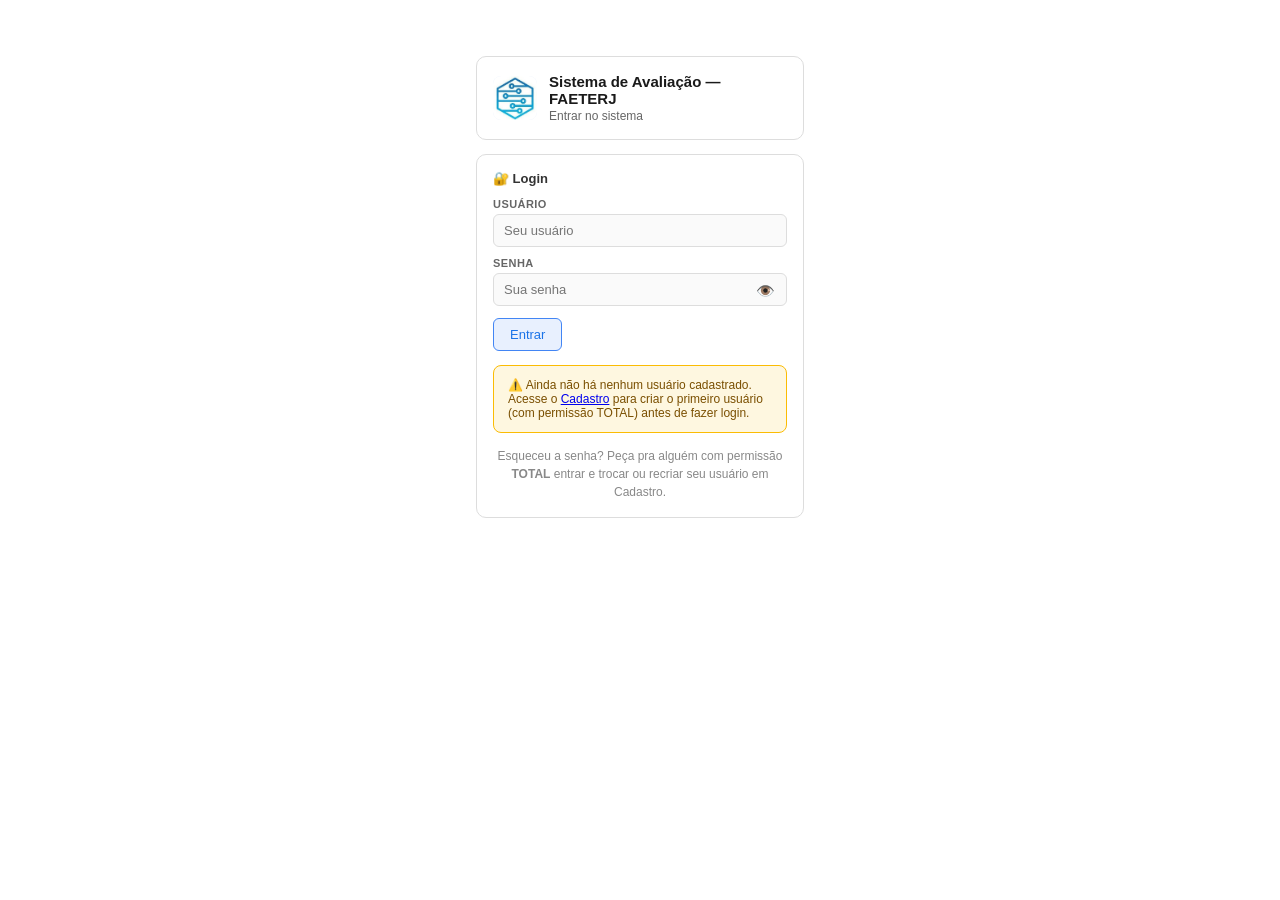
==== pages/index.html @ 5c76e3af "Aumenta fontes e centraliza melhor o bloco do banner/estatísticas na Início" ====
<!DOCTYPE html>
<html lang="pt-BR">
<head>
  <meta charset="UTF-8">
  <meta name="viewport" content="width=device-width, initial-scale=1.0">
  <title>Sistema de Avaliação — FAETERJ</title>
  <link rel="stylesheet" href="../css/style.css">
  <style>
    .stats-row {
      display: grid;
      grid-template-columns: repeat(3, 1fr);
      gap: 10px;
      max-width: 720px;
      margin: 0 auto 14px;
    }
    .stat-card {
      text-align: center;
      padding: 8px 0;
    }
    .stat-num { font-size: 32px; font-weight: 700; color: #1a73e8; }
    .stat-lbl { font-size: 13px; color: #888; margin-top: 2px; }
    @media (max-width: 600px) {
      .stats-row { gap: 6px; }
    }
  </style>
</head>
<body>
<div class="app">

  <!-- CABEÇALHO INSTITUCIONAL -->
  <div class="inst-header">
    <img src="../img/logo_oficial_FAETERJ.jpeg" alt="Logo FAETERJ" class="inst-header-logo">
    <span>FAETERJ- Faculdade de Tecnologia do Estado do Rio de Janeiro</span>
  </div>

  <!-- BOAS-VINDAS -->
  <div class="hero-inicio">
    <div class="hero-texto">
      <div class="hero-eyebrow">Sistema de Avaliação</div>
      <h1 class="hero-titulo" id="hero-titulo">Bem-vindo(a) de volta!</h1>
      <p class="hero-desc">Corrija provas objetivas e trabalhos por rubrica, cadastre alunos e equipe, e acompanhe
        tudo pelo histórico de avaliações.</p>
    </div>
  </div>

  <!-- ESTATÍSTICAS RÁPIDAS -->
  <div class="stats-row" id="stats-row">
    <div class="stat-card"><div class="stat-num" id="total-aval">0</div><div class="stat-lbl">Avaliações salvas</div></div>
    <div class="stat-card"><div class="stat-num" id="total-provas">0</div><div class="stat-lbl">Provas corrigidas</div></div>
    <div class="stat-card"><div class="stat-num" id="total-trab">0</div><div class="stat-lbl">Trabalhos avaliados</div></div>
  </div>

</div>

<script src="../js/utils.js"></script>
<script src="../js/cadastro.js"></script>
<script src="../js/auth.js"></script>
<script>
  document.addEventListener('DOMContentLoaded', () => {
    const acesso = authProtegerPagina({});
    if (!acesso) return;
    authRenderSidebar('index.html');
    const primeiroNome = acesso.sessao.nome.trim().split(/\s+/)[0];
    document.getElementById('hero-titulo').textContent = `Bem-vindo(a) de volta, ${primeiroNome}!`;

    const hist = getHistorico();
    const provas = hist.filter(h => h.tipo === 'prova').length;
    const trabalhos = hist.filter(h => h.tipo === 'trabalho').length;

    document.getElementById('total-aval').textContent  = hist.length;
    document.getElementById('total-provas').textContent = provas;
    document.getElementById('total-trab').textContent   = trabalhos;
  });
</script>
</body>
</html>
---- css/style.css ----
/* ===========================
   FAETERJ — Sistema de Avaliação
   style.css — Estilos globais
   =========================== */

* {
  box-sizing: border-box;
  margin: 0;
  padding: 0;
}

body {
  font-family: Arial, sans-serif;
  background: #fff;
  color: #222;
  font-size: 14px;
}

/* ===== LAYOUT ===== */
.app {
  max-width: 750px;
  margin: 0 auto;
  padding: 16px;
}

/* Nas páginas com sidebar, o conteúdo fica colado nela (sem centralizar
   sozinho no espaço restante, senão sobra um vão grande entre os dois). */
body.tem-sidebar .app {
  max-width: 1000px;
  margin: 0;
  padding: 24px 28px;
}

/* ===== HEADER ===== */
.header {
  background: #fff;
  border: 1px solid #ddd;
  border-radius: 10px;
  padding: 16px;
  margin-bottom: 14px;
  display: flex;
  align-items: center;
  gap: 12px;
}

.logo {
  width: 44px;
  height: 44px;
  background: #e8f0fe;
  border-radius: 8px;
  display: flex;
  align-items: center;
  justify-content: center;
  font-size: 22px;
  flex-shrink: 0;
  object-fit: contain;
}

.header h1 {
  font-size: 15px;
  font-weight: 600;
  color: #1a1a1a;
}

.header p {
  font-size: 12px;
  color: #666;
  margin-top: 2px;
}

/* Título simples de página (usado nas telas com sidebar — a marca/logo
   já aparece no topo da sidebar, então não repete aqui). */
.page-header { margin-bottom: 16px; }
.page-header h1 { font-size: 20px; font-weight: 700; color: #1a1a1a; }
.page-header p { font-size: 13px; color: #666; margin-top: 3px; }

/* ===== HERO (tela Início) ===== */
.inst-header {
  display: flex;
  align-items: center;
  gap: 10px;
  margin-bottom: 16px;
}
.inst-header-logo { width: 32px; height: 32px; object-fit: contain; flex-shrink: 0; }
.inst-header span { font-size: 13px; font-weight: 600; color: #555; }

.hero-inicio {
  display: flex;
  align-items: center;
  justify-content: center;
  text-align: center;
  gap: 36px;
  padding: 36px 4px 44px;
  margin-bottom: 6px;
}
.hero-texto { flex: 1; min-width: 0; max-width: 720px; margin: 0 auto; }
.hero-eyebrow {
  font-size: 13px;
  font-weight: 700;
  letter-spacing: 1px;
  color: #1a73e8;
  text-transform: uppercase;
  margin-bottom: 12px;
}
.hero-titulo {
  font-size: 38px;
  font-weight: 800;
  color: #1a1a1a;
  line-height: 1.25;
  margin-bottom: 18px;
}
.hero-desc {
  font-size: 16px;
  color: #555;
  line-height: 1.6;
  margin: 0 auto 24px;
  max-width: 540px;
}
@media (max-width: 700px) {
  .hero-inicio { flex-direction: column; padding: 22px; text-align: center; }
  .hero-desc { max-width: none; }
  .hero-titulo { font-size: 22px; }
}

/* ===== CARDS ===== */
.card {
  background: #fff;
  border: 1px solid #ddd;
  border-radius: 10px;
  padding: 16px;
  margin-bottom: 12px;
}

.card h2 {
  font-size: 13px;
  font-weight: 600;
  color: #333;
  margin-bottom: 12px;
  display: flex;
  align-items: center;
  gap: 6px;
}

/* ===== FORMULÁRIOS ===== */
.form-row {
  margin-bottom: 10px;
}

.form-row label {
  display: block;
  font-size: 11px;
  color: #666;
  margin-bottom: 4px;
  font-weight: 600;
  text-transform: uppercase;
  letter-spacing: .04em;
}

.form-row input,
.form-row select,
.form-row textarea {
  width: 100%;
  border: 1px solid #ddd;
  border-radius: 6px;
  padding: 8px 10px;
  font-size: 13px;
  background: #fafafa;
  color: #222;
  font-family: Arial, sans-serif;
}

.form-row input:focus,
.form-row select:focus,
.form-row textarea:focus {
  outline: none;
  border-color: #4285f4;
  background: #fff;
}

.form-row textarea {
  min-height: 90px;
  resize: vertical;
}

.grid2 {
  display: grid;
  grid-template-columns: 1fr 1fr;
  gap: 10px;
}

/* ===== LABELS ===== */
.section-label {
  font-size: 11px;
  font-weight: 600;
  color: #999;
  text-transform: uppercase;
  letter-spacing: .05em;
  margin-bottom: 8px;
  margin-top: 4px;
}

/* ===== BOTÕES ===== */
.btn {
  display: inline-flex;
  align-items: center;
  gap: 6px;
  padding: 8px 16px;
  border-radius: 6px;
  border: 1px solid #ccc;
  background: #fff;
  cursor: pointer;
  font-size: 13px;
  font-weight: 500;
  color: #333;
  transition: all 0.15s;
  text-decoration: none;
}

.btn:hover {
  background: #f0f0f0;
}

.btn-primary {
  background: #e8f0fe;
  border-color: #4285f4;
  color: #1a73e8;
}

.btn-primary:hover {
  background: #d2e3fc;
}

.btn-green {
  background: #e6f4ea;
  border-color: #34a853;
  color: #137333;
}

.btn-green:hover {
  background: #ceead6;
}

.btn-red {
  background: #fce8e6;
  border-color: #ea4335;
  color: #c5221f;
}

.btn-red:hover {
  background: #f5c6c2;
}

.btn-row {
  display: flex;
  gap: 8px;
  margin-top: 12px;
  flex-wrap: wrap;
}

/* ===== GRADE DE QUESTÕES ===== */
.gab-grid {
  display: grid;
  grid-template-columns: repeat(5, 1fr);
  gap: 6px;
  margin-top: 8px;
}

.gab-item {
  display: flex;
  flex-direction: column;
  align-items: center;
  gap: 3px;
}

.gab-item span {
  font-size: 11px;
  color: #888;
  font-weight: 600;
}

.gab-item select {
  width: 100%;
  padding: 4px 2px;
  font-size: 12px;
  border: 1px solid #ddd;
  border-radius: 4px;
  background: #fafafa;
  color: #222;
  text-align: center;
}

/* ===== RESULTADO PROVA ===== */
.result-box {
  border-radius: 8px;
  padding: 14px;
  margin-bottom: 10px;
}

.result-ok  { background: #e6f4ea; border: 1px solid #34a853; }
.result-warn { background: #fef7e0; border: 1px solid #fbbc04; }
.result-bad  { background: #fce8e6; border: 1px solid #ea4335; }

.score-big {
  font-size: 30px;
  font-weight: 700;
  line-height: 1;
}

.score-label {
  font-size: 12px;
  color: #555;
  margin-top: 3px;
}

/* ===== TABELA DE QUESTÕES ===== */
.q-table {
  width: 100%;
  border-collapse: collapse;
  font-size: 12px;
  margin-top: 10px;
}

.q-table th {
  text-align: left;
  padding: 6px 8px;
  background: #f5f5f5;
  color: #666;
  font-weight: 600;
  border-bottom: 1px solid #ddd;
}

.q-table td {
  padding: 6px 8px;
  border-bottom: 1px solid #eee;
}

/* ===== BADGES ===== */
.badge {
  display: inline-flex;
  align-items: center;
  padding: 2px 8px;
  border-radius: 12px;
  font-size: 11px;
  font-weight: 600;
}

.badge-ok  { background: #e6f4ea; color: #137333; }
.badge-err { background: #fce8e6; color: #c5221f; }

/* ===== RUBRICA ===== */
.rubrica-item {
  background: #f9f9f9;
  border: 1px solid #eee;
  border-radius: 6px;
  padding: 12px;
  margin-bottom: 8px;
}

.rubrica-header {
  display: flex;
  justify-content: space-between;
  align-items: center;
  margin-bottom: 4px;
}

.rubrica-header span {
  font-size: 13px;
  font-weight: 600;
  color: #333;
}

.rubrica-header small {
  font-size: 11px;
  color: #999;
  background: #eee;
  padding: 2px 8px;
  border-radius: 10px;
}

.rubrica-desc {
  font-size: 12px;
  color: #666;
  margin-bottom: 8px;
}

.stars {
  display: flex;
  gap: 4px;
  align-items: center;
}

.star {
  width: 26px;
  height: 26px;
  border-radius: 4px;
  border: 1px solid #ddd;
  background: #fff;
  cursor: pointer;
  font-size: 12px;
  display: flex;
  align-items: center;
  justify-content: center;
  transition: all 0.1s;
  font-weight: 600;
}

.star:hover {
  background: #fef7e0;
  border-color: #fbbc04;
}

.star.sel {
  background: #fef7e0;
  border-color: #fbbc04;
  color: #b45309;
}

.star-val {
  font-size: 12px;
  color: #888;
  margin-left: 8px;
}

/* ===== NOTA FINAL ===== */
.nota-final {
  display: flex;
  align-items: center;
  justify-content: space-between;
  padding: 12px 14px;
  background: #e8f0fe;
  border: 1px solid #4285f4;
  border-radius: 8px;
  margin-top: 12px;
}

.nota-final span {
  font-size: 13px;
  color: #1a73e8;
  font-weight: 500;
}

.nota-final strong {
  font-size: 20px;
  color: #1a73e8;
  font-weight: 700;
}

/* ===== HISTÓRICO ===== */
.hist-item {
  display: flex;
  align-items: center;
  justify-content: space-between;
  padding: 10px 0;
  border-bottom: 1px solid #eee;
}

.hist-nome {
  font-size: 13px;
  font-weight: 600;
  color: #333;
}

.hist-sub {
  font-size: 12px;
  color: #888;
  margin-top: 2px;
}

.hist-nota {
  font-size: 16px;
  font-weight: 700;
  color: #1a73e8;
}

.hist-tipo {
  font-size: 11px;
  color: #999;
  text-align: right;
}

/* ===== TAGS ===== */
.tag {
  display: inline-block;
  padding: 2px 8px;
  border-radius: 10px;
  font-size: 11px;
  font-weight: 600;
  margin-left: 6px;
}

.tag-prova    { background: #e8f0fe; color: #1a73e8; }
.tag-trabalho { background: #fce8e6; color: #c5221f; }

/* ===== BARRA LATERAL (MENU) ===== */
body.tem-sidebar { padding-left: 220px; }

.sidebar {
  position: fixed;
  top: 0; left: 0; bottom: 0;
  width: 220px;
  background: #fff;
  border-right: 1px solid #e0e0e0;
  display: flex;
  flex-direction: column;
  z-index: 200;
  transition: transform 0.25s ease;
}
.sidebar-topo {
  display: flex;
  align-items: center;
  gap: 8px;
  padding: 14px 16px;
  border-bottom: 1px solid #eee;
}
.sidebar-topo img { width: 28px; height: 28px; object-fit: contain; flex-shrink: 0; }
.sidebar-topo span { font-size: 11.5px; font-weight: 700; color: #1a1a1a; line-height: 1.3; }

.sidebar-perfil {
  display: flex;
  align-items: center;
  gap: 10px;
  padding: 14px 16px;
  border-bottom: 1px solid #eee;
}
.sidebar-avatar {
  width: 34px; height: 34px;
  border-radius: 50%;
  flex-shrink: 0;
  background: #1a73e8;
  color: #fff;
  display: flex;
  align-items: center;
  justify-content: center;
  font-weight: 700;
  font-size: 13px;
}
.sidebar-perfil-info { min-width: 0; }
.sidebar-perfil-nome {
  font-size: 12px;
  font-weight: 600;
  color: #333;
  line-height: 1.3;
  overflow: hidden;
  text-overflow: ellipsis;
  white-space: nowrap;
}
.sidebar-perfil-papel { font-size: 10.5px; color: #888; }

.sidebar-links {
  flex: 1;
  overflow-y: auto;
  padding: 10px 8px;
  display: flex;
  flex-direction: column;
  gap: 2px;
}
.sidebar-links a {
  display: flex;
  align-items: center;
  gap: 10px;
  padding: 9px 10px;
  border-radius: 8px;
  color: #555;
  text-decoration: none;
  font-size: 13px;
  font-weight: 500;
}
.sidebar-links a:hover { background: #f5f7fa; }
.sidebar-links a.active { background: #e8f0fe; color: #1a73e8; font-weight: 600; }

.sidebar-rodape {
  padding: 10px;
  border-top: 1px solid #eee;
  display: flex;
  flex-direction: column;
  gap: 6px;
}
.sidebar-rodape button {
  width: 100%;
  border: 1px solid #ccc;
  background: #fff;
  border-radius: 6px;
  padding: 7px 10px;
  font-size: 12px;
  cursor: pointer;
}
.sidebar-btn-senha { color: #1a73e8; }
.sidebar-btn-senha:hover { background: #e8f0fe; }
.sidebar-btn-sair { color: #c5221f; }
.sidebar-btn-sair:hover { background: #fce8e6; }

.sidebar-toggle {
  display: none;
  position: fixed;
  top: 10px; left: 10px;
  z-index: 210;
  width: 38px; height: 38px;
  border-radius: 8px;
  border: 1px solid #ddd;
  background: #fff;
  font-size: 17px;
  cursor: pointer;
  box-shadow: 0 1px 4px rgba(0,0,0,0.1);
}
.sidebar-overlay {
  display: none;
  position: fixed;
  inset: 0;
  background: rgba(0,0,0,0.4);
  z-index: 199;
}

@media (max-width: 800px) {
  body.tem-sidebar { padding-left: 0; padding-top: 54px; }
  .sidebar { transform: translateX(-100%); box-shadow: 2px 0 16px rgba(0,0,0,0.18); }
  .sidebar.aberta { transform: translateX(0); }
  .sidebar-toggle { display: block; }
  .sidebar-overlay.aberta { display: block; }
}

/* ===== UTILITÁRIOS ===== */
.hidden { display: none; }

.text-muted { color: #999; font-size: 12px; }

.empty-state {
  color: #999;
  font-size: 13px;
  text-align: center;
  padding: 24px 0;
}

/* ===== RESPONSIVO (CELULAR) ===== */
@media (max-width: 600px) {
  .app { padding: 10px; }

  .header { flex-wrap: wrap; }

  .grid2 { grid-template-columns: 1fr; }

  .stats-row { grid-template-columns: repeat(3, 1fr); gap: 6px; }
  .stat-num { font-size: 18px; }
  .stat-lbl { font-size: 10px; }

  .menu-grid { grid-template-columns: 1fr; }

  .gab-grid { grid-template-columns: repeat(4, 1fr); }

  .btn-row { flex-direction: column; }
  .btn-row .btn { width: 100%; justify-content: center; }

  .q-table { display: block; overflow-x: auto; white-space: nowrap; }

  .score-big { font-size: 24px; }
}
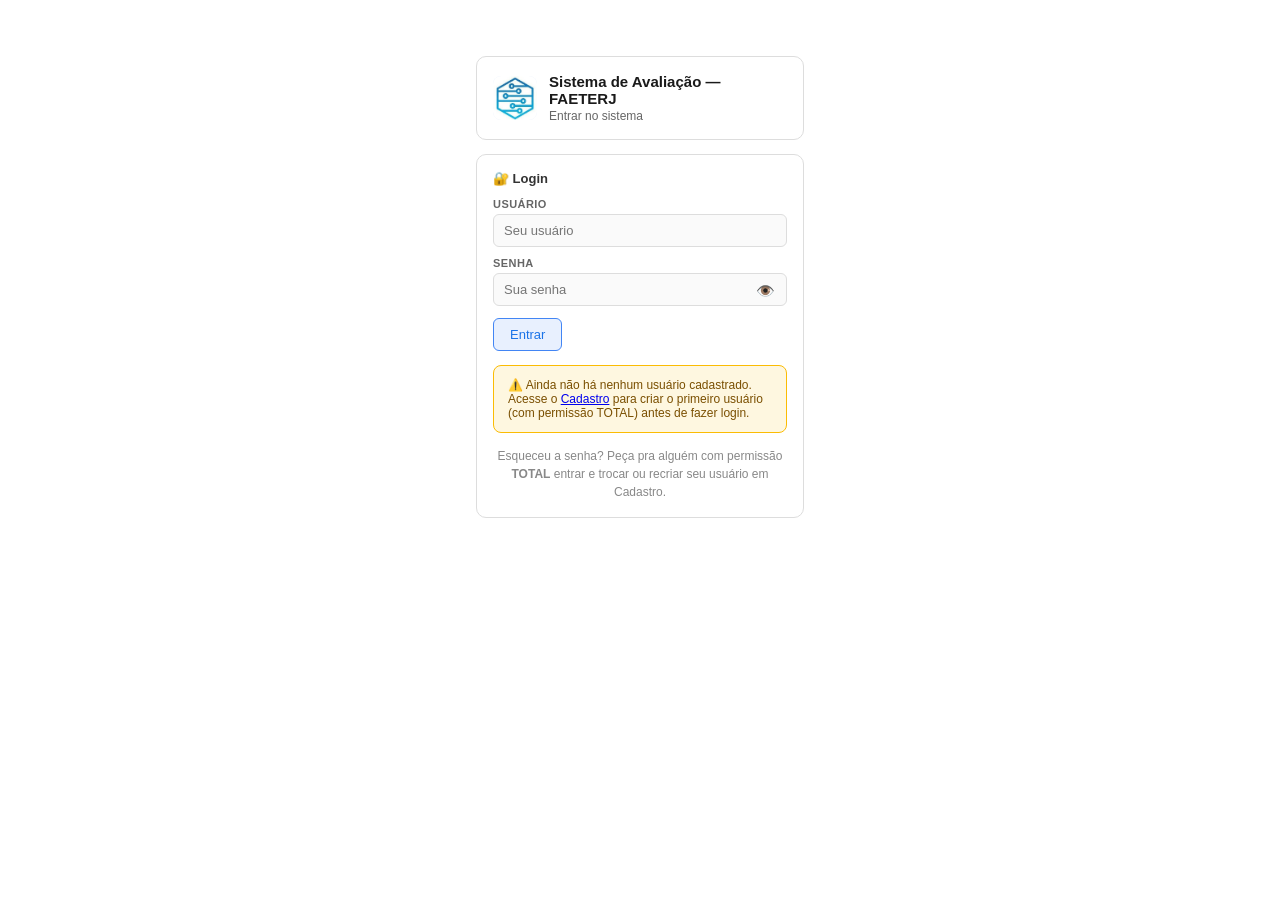
==== commit 0ba07492: "Reformula o banner: foto ao lado do texto em vez de fundo A foto como fundo do banner ficava quase i" ====
--- a/pages/index.html
+++ b/pages/index.html
@@ -6,6 +6,12 @@
   <title>Sistema de Avaliação — FAETERJ</title>
   <link rel="stylesheet" href="../css/style.css">
   <style>
+    .inicio-hero-wrap {
+      min-height: 56vh;
+      display: flex;
+      flex-direction: column;
+      justify-content: center;
+    }
     .stats-row {
       display: grid;
       grid-template-columns: repeat(3, 1fr);
@@ -34,20 +40,25 @@
   </div>
 
   <!-- BOAS-VINDAS -->
-  <div class="hero-inicio">
-    <div class="hero-texto">
-      <div class="hero-eyebrow">Sistema de Avaliação</div>
-      <h1 class="hero-titulo" id="hero-titulo">Bem-vindo(a) de volta!</h1>
-      <p class="hero-desc">Corrija provas objetivas e trabalhos por rubrica, cadastre alunos e equipe, e acompanhe
-        tudo pelo histórico de avaliações.</p>
+  <div class="inicio-hero-wrap">
+    <div class="hero-inicio">
+      <div class="hero-texto">
+        <div class="hero-eyebrow">Sistema de Avaliação</div>
+        <h1 class="hero-titulo" id="hero-titulo">Bem-vindo(a) de volta!</h1>
+        <p class="hero-desc">Corrija provas objetivas e trabalhos por rubrica, cadastre alunos e equipe, e acompanhe
+          tudo pelo histórico de avaliações.</p>
+      </div>
+      <div class="hero-foto">
+        <img src="../img/foto_unidade.jpeg" alt="Unidade FAETERJ Barra Mansa">
+      </div>
     </div>
-  </div>
 
-  <!-- ESTATÍSTICAS RÁPIDAS -->
-  <div class="stats-row" id="stats-row">
-    <div class="stat-card"><div class="stat-num" id="total-aval">0</div><div class="stat-lbl">Avaliações salvas</div></div>
-    <div class="stat-card"><div class="stat-num" id="total-provas">0</div><div class="stat-lbl">Provas corrigidas</div></div>
-    <div class="stat-card"><div class="stat-num" id="total-trab">0</div><div class="stat-lbl">Trabalhos avaliados</div></div>
+    <!-- ESTATÍSTICAS RÁPIDAS -->
+    <div class="stats-row" id="stats-row">
+      <div class="stat-card"><div class="stat-num" id="total-aval">0</div><div class="stat-lbl">Avaliações salvas</div></div>
+      <div class="stat-card"><div class="stat-num" id="total-provas">0</div><div class="stat-lbl">Provas corrigidas</div></div>
+      <div class="stat-card"><div class="stat-num" id="total-trab">0</div><div class="stat-lbl">Trabalhos avaliados</div></div>
+    </div>
   </div>
 
 </div>
--- a/css/style.css
+++ b/css/style.css
@@ -87,39 +87,56 @@
 .hero-inicio {
   display: flex;
   align-items: center;
-  justify-content: center;
-  text-align: center;
-  gap: 36px;
-  padding: 36px 4px 44px;
-  margin-bottom: 6px;
-}
-.hero-texto { flex: 1; min-width: 0; max-width: 720px; margin: 0 auto; }
+  gap: 40px;
+  padding: 48px 32px;
+  margin: 0 -28px 6px;
+  width: calc(100% + 56px);
+  background: linear-gradient(135deg, #0d2440, #1a4a80);
+  text-align: left;
+}
+.hero-texto { flex: 1; min-width: 0; }
 .hero-eyebrow {
   font-size: 13px;
   font-weight: 700;
   letter-spacing: 1px;
-  color: #1a73e8;
+  color: #8ab4f8;
   text-transform: uppercase;
   margin-bottom: 12px;
 }
 .hero-titulo {
   font-size: 38px;
   font-weight: 800;
-  color: #1a1a1a;
+  color: #fff;
   line-height: 1.25;
   margin-bottom: 18px;
 }
 .hero-desc {
   font-size: 16px;
-  color: #555;
+  color: #f1f3f4;
   line-height: 1.6;
-  margin: 0 auto 24px;
+  margin-bottom: 0;
   max-width: 540px;
 }
+.hero-foto {
+  flex-shrink: 0;
+  width: 220px;
+  height: 280px;
+  border-radius: 14px;
+  overflow: hidden;
+  box-shadow: 0 10px 30px rgba(0, 0, 0, 0.35);
+}
+.hero-foto img {
+  width: 100%;
+  height: 100%;
+  object-fit: cover;
+  object-position: center 38%;
+  display: block;
+}
 @media (max-width: 700px) {
-  .hero-inicio { flex-direction: column; padding: 22px; text-align: center; }
-  .hero-desc { max-width: none; }
-  .hero-titulo { font-size: 22px; }
+  .hero-inicio { flex-direction: column; padding: 24px 20px 32px; text-align: center; }
+  .hero-desc { max-width: none; margin: 0 auto; }
+  .hero-titulo { font-size: 24px; }
+  .hero-foto { width: 100%; max-width: 240px; height: 200px; }
 }
 
 /* ===== CARDS ===== */
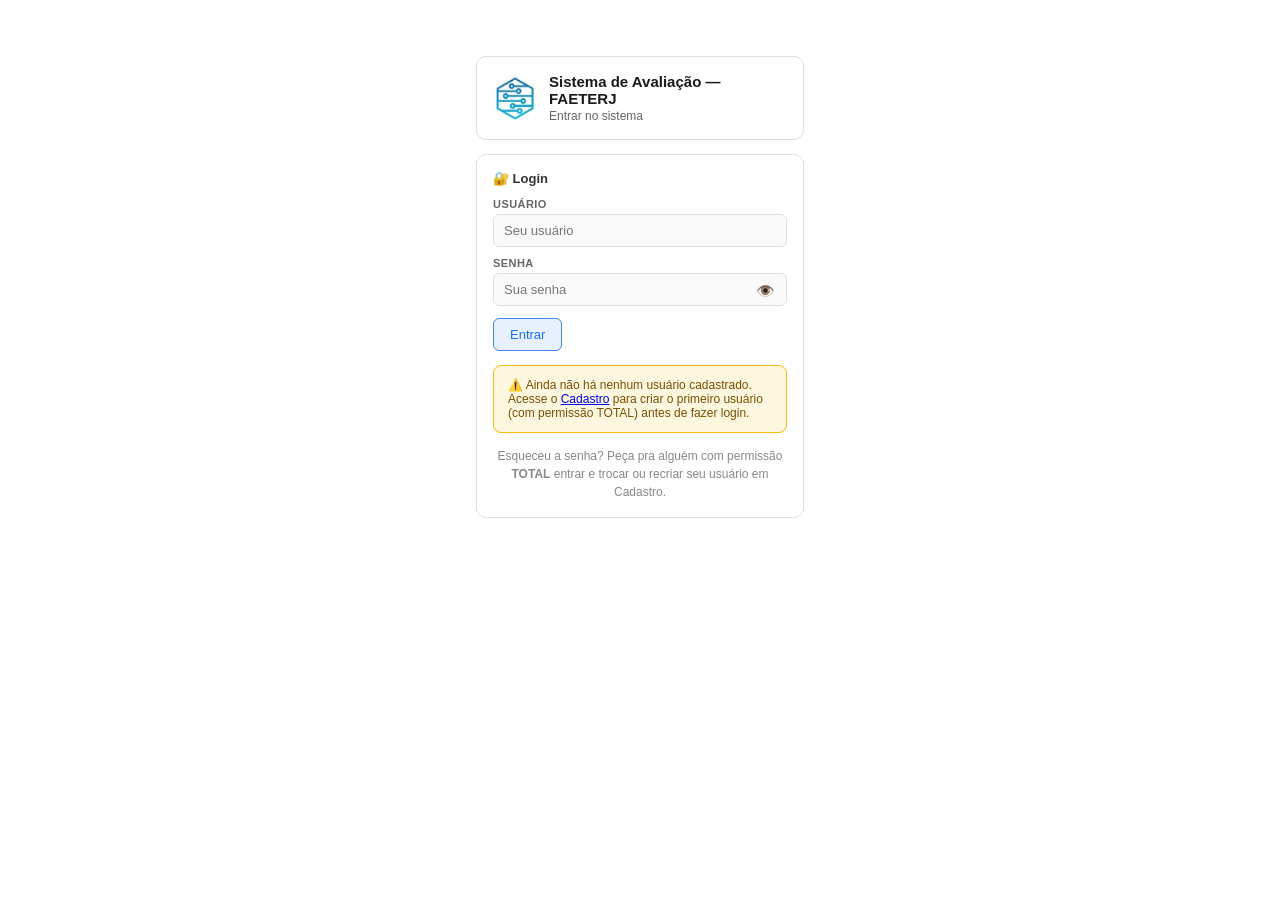
==== commit a4dbffd9: "Centraliza o banner de boas-vindas no meio da página e clareia o azul O banner agora fica centraliza" ====
--- a/pages/index.html
+++ b/pages/index.html
@@ -6,6 +6,10 @@
   <title>Sistema de Avaliação — FAETERJ</title>
   <link rel="stylesheet" href="../css/style.css">
   <style>
+    /* Nesta página o conteúdo pode usar toda a largura disponível, pra o
+       banner de boas-vindas ficar centralizado no meio da página de verdade
+       (não só dentro da coluna estreita padrão). */
+    body.tem-sidebar .app { max-width: none; }
     .inicio-hero-wrap {
       min-height: 56vh;
       display: flex;
--- a/css/style.css
+++ b/css/style.css
@@ -89,9 +89,10 @@
   align-items: center;
   gap: 40px;
   padding: 48px 32px;
-  margin: 0 -28px 6px;
-  width: calc(100% + 56px);
-  background: linear-gradient(135deg, #0d2440, #1a4a80);
+  margin: 0 auto 6px;
+  max-width: 880px;
+  border-radius: 16px;
+  background: linear-gradient(135deg, #163f70, #2b74c9);
   text-align: left;
 }
 .hero-texto { flex: 1; min-width: 0; }
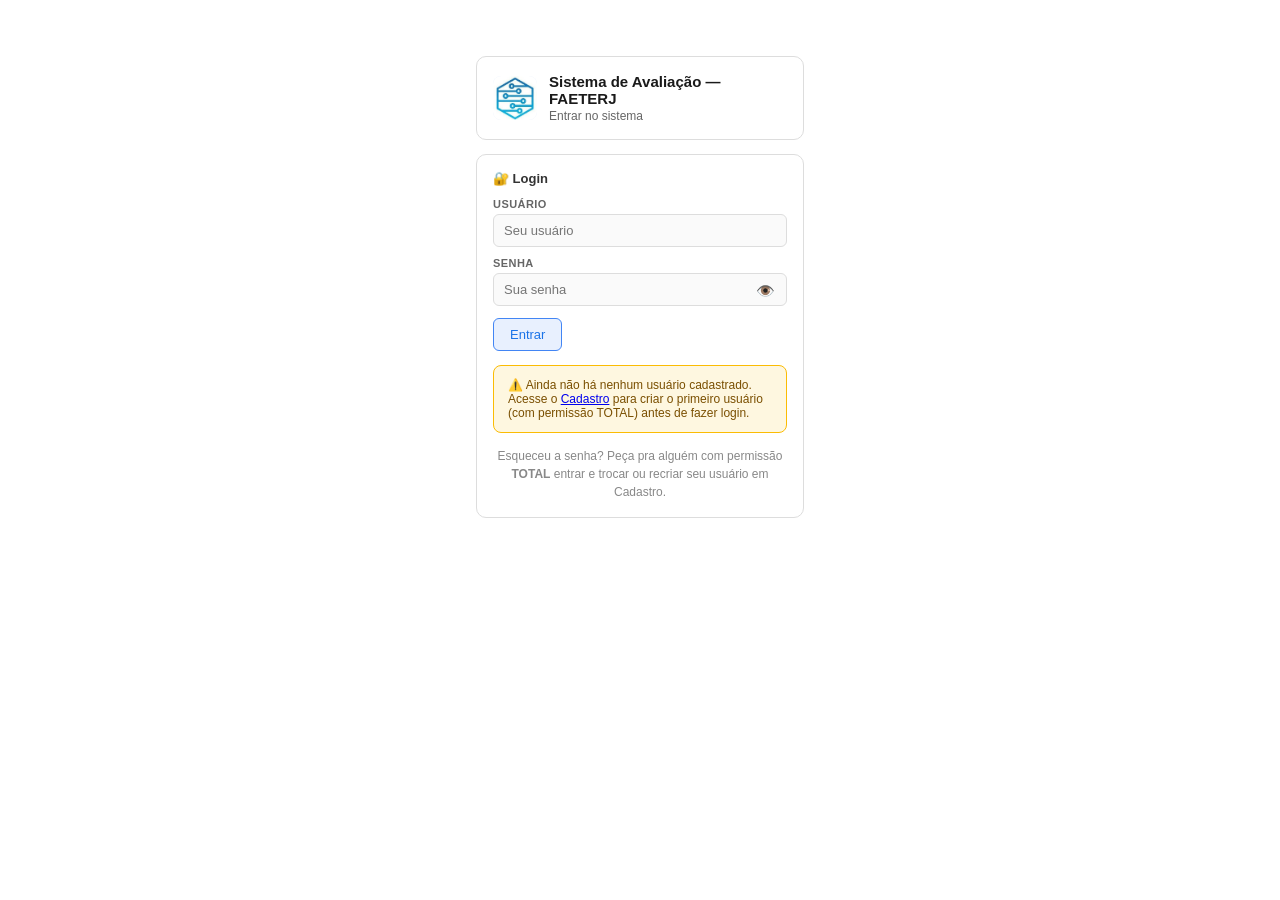
==== commit 007d241c: "Estica o fundo do banner por toda a horizontal, mantendo o conteúdo centralizado O degradê azul agor" ====
--- a/pages/index.html
+++ b/pages/index.html
@@ -46,14 +46,16 @@
   <!-- BOAS-VINDAS -->
   <div class="inicio-hero-wrap">
     <div class="hero-inicio">
-      <div class="hero-texto">
-        <div class="hero-eyebrow">Sistema de Avaliação</div>
-        <h1 class="hero-titulo" id="hero-titulo">Bem-vindo(a) de volta!</h1>
-        <p class="hero-desc">Corrija provas objetivas e trabalhos por rubrica, cadastre alunos e equipe, e acompanhe
-          tudo pelo histórico de avaliações.</p>
-      </div>
-      <div class="hero-foto">
-        <img src="../img/foto_unidade.jpeg" alt="Unidade FAETERJ Barra Mansa">
+      <div class="hero-inicio-conteudo">
+        <div class="hero-texto">
+          <div class="hero-eyebrow">Sistema de Avaliação</div>
+          <h1 class="hero-titulo" id="hero-titulo">Bem-vindo(a) de volta!</h1>
+          <p class="hero-desc">Corrija provas objetivas e trabalhos por rubrica, cadastre alunos e equipe, e acompanhe
+            tudo pelo histórico de avaliações.</p>
+        </div>
+        <div class="hero-foto">
+          <img src="../img/foto_unidade.jpeg" alt="Unidade FAETERJ Barra Mansa">
+        </div>
       </div>
     </div>
 
--- a/css/style.css
+++ b/css/style.css
@@ -85,14 +85,17 @@
 .inst-header span { font-size: 13px; font-weight: 600; color: #555; }
 
 .hero-inicio {
-  display: flex;
-  align-items: center;
-  gap: 40px;
   padding: 48px 32px;
-  margin: 0 auto 6px;
-  max-width: 880px;
+  margin-bottom: 6px;
   border-radius: 16px;
   background: linear-gradient(135deg, #163f70, #2b74c9);
+}
+.hero-inicio-conteudo {
+  display: flex;
+  align-items: center;
+  gap: 40px;
+  max-width: 880px;
+  margin: 0 auto;
   text-align: left;
 }
 .hero-texto { flex: 1; min-width: 0; }
@@ -134,7 +137,8 @@
   display: block;
 }
 @media (max-width: 700px) {
-  .hero-inicio { flex-direction: column; padding: 24px 20px 32px; text-align: center; }
+  .hero-inicio { padding: 24px 20px 32px; }
+  .hero-inicio-conteudo { flex-direction: column; text-align: center; }
   .hero-desc { max-width: none; margin: 0 auto; }
   .hero-titulo { font-size: 24px; }
   .hero-foto { width: 100%; max-width: 240px; height: 200px; }
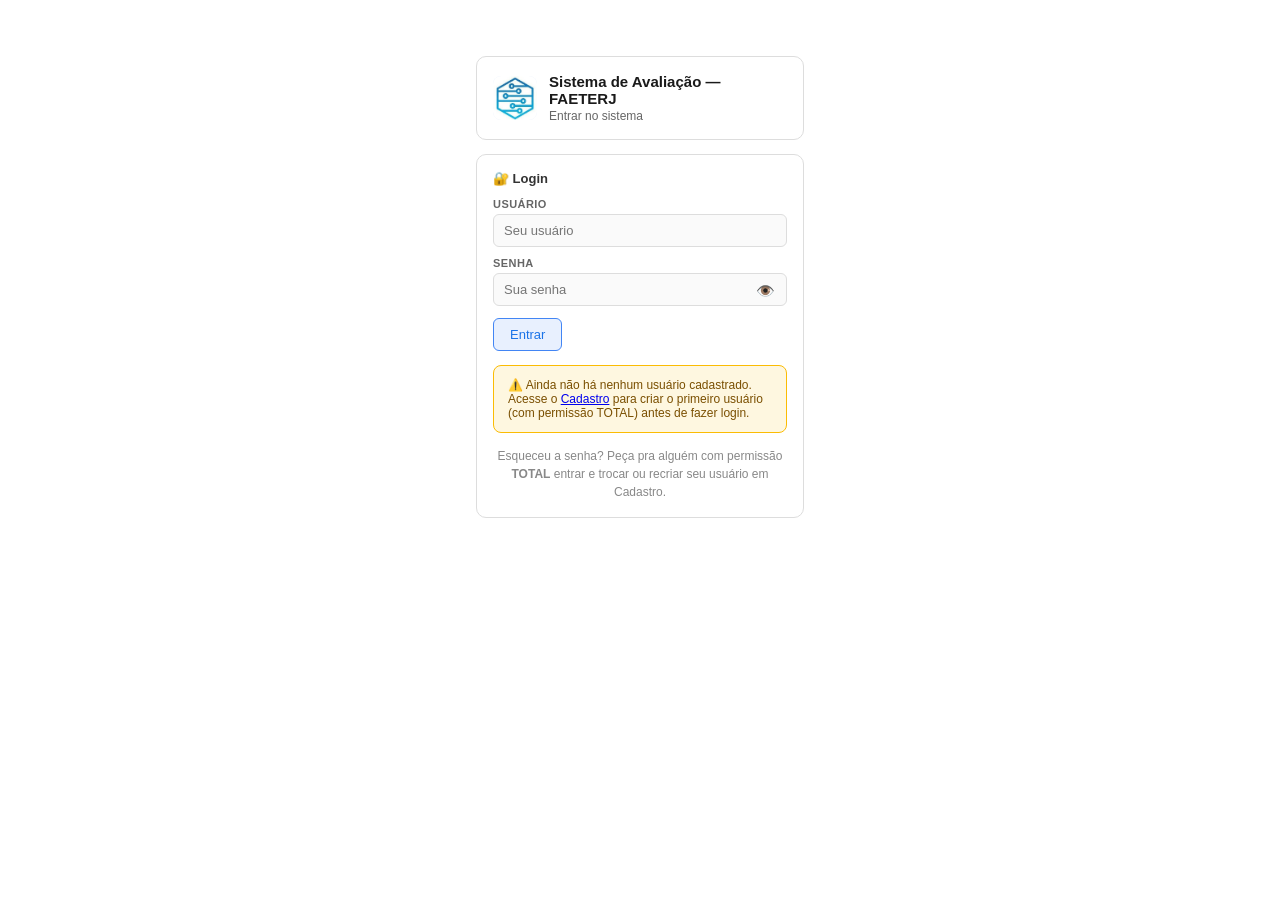
==== commit 4eecd5fb: "Torna clicáveis os cartões de estatísticas da tela Início Cada estatística (Avaliações salvas / Prov" ====
--- a/pages/index.html
+++ b/pages/index.html
@@ -26,7 +26,12 @@
     .stat-card {
       text-align: center;
       padding: 8px 0;
+      display: block;
+      text-decoration: none;
+      border-radius: 8px;
+      transition: background 0.15s;
     }
+    .stat-card:hover { background: #f5f8ff; }
     .stat-num { font-size: 32px; font-weight: 700; color: #1a73e8; }
     .stat-lbl { font-size: 13px; color: #888; margin-top: 2px; }
     @media (max-width: 600px) {
@@ -61,9 +66,9 @@
 
     <!-- ESTATÍSTICAS RÁPIDAS -->
     <div class="stats-row" id="stats-row">
-      <div class="stat-card"><div class="stat-num" id="total-aval">0</div><div class="stat-lbl">Avaliações salvas</div></div>
-      <div class="stat-card"><div class="stat-num" id="total-provas">0</div><div class="stat-lbl">Provas corrigidas</div></div>
-      <div class="stat-card"><div class="stat-num" id="total-trab">0</div><div class="stat-lbl">Trabalhos avaliados</div></div>
+      <a href="historico.html" class="stat-card"><div class="stat-num" id="total-aval">0</div><div class="stat-lbl">Avaliações salvas</div></a>
+      <a href="historico.html?tipo=prova" class="stat-card"><div class="stat-num" id="total-provas">0</div><div class="stat-lbl">Provas corrigidas</div></a>
+      <a href="historico.html?tipo=trabalho" class="stat-card"><div class="stat-num" id="total-trab">0</div><div class="stat-lbl">Trabalhos avaliados</div></a>
     </div>
   </div>
 
--- a/css/style.css
+++ b/css/style.css
@@ -93,8 +93,8 @@
 .hero-inicio-conteudo {
   display: flex;
   align-items: center;
-  gap: 40px;
-  max-width: 880px;
+  gap: 48px;
+  max-width: 1000px;
   margin: 0 auto;
   text-align: left;
 }
@@ -123,8 +123,8 @@
 }
 .hero-foto {
   flex-shrink: 0;
-  width: 220px;
-  height: 280px;
+  width: 320px;
+  height: 380px;
   border-radius: 14px;
   overflow: hidden;
   box-shadow: 0 10px 30px rgba(0, 0, 0, 0.35);
@@ -141,7 +141,7 @@
   .hero-inicio-conteudo { flex-direction: column; text-align: center; }
   .hero-desc { max-width: none; margin: 0 auto; }
   .hero-titulo { font-size: 24px; }
-  .hero-foto { width: 100%; max-width: 240px; height: 200px; }
+  .hero-foto { width: 100%; max-width: 300px; height: 260px; }
 }
 
 /* ===== CARDS ===== */
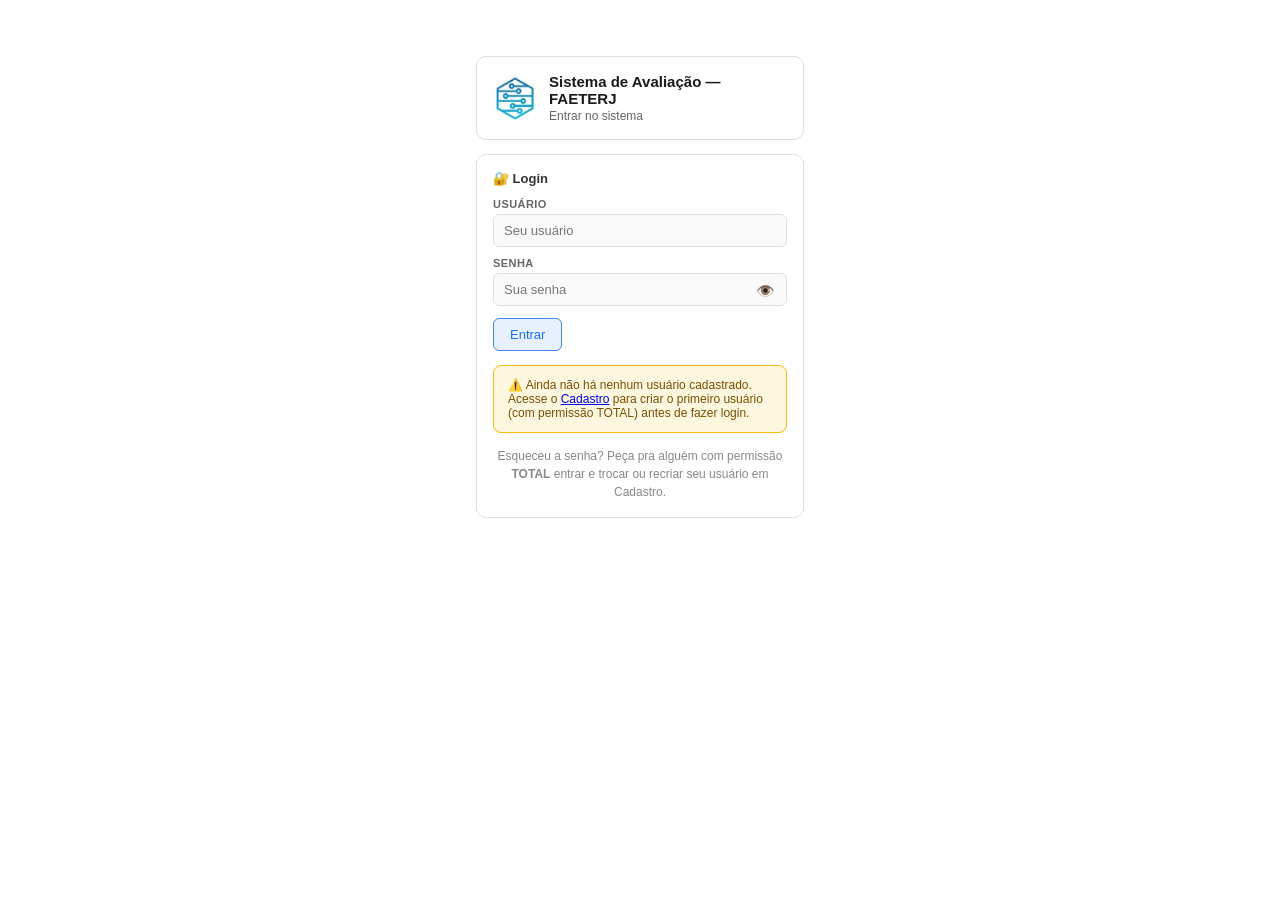
==== commit 9f7be266: "Troca foto do banner de boas-vindas e corrige logo do cabeçalho Nova foto (folha de respostas sendo " ====
--- a/pages/index.html
+++ b/pages/index.html
@@ -3,7 +3,7 @@
 <head>
   <meta charset="UTF-8">
   <meta name="viewport" content="width=device-width, initial-scale=1.0">
-  <title>Sistema de Avaliação — FAETERJ</title>
+  <title>Sistema de Avaliação Escolar</title>
   <link rel="stylesheet" href="../css/style.css">
   <style>
     /* Nesta página o conteúdo pode usar toda a largura disponível, pra o
@@ -53,13 +53,13 @@
     <div class="hero-inicio">
       <div class="hero-inicio-conteudo">
         <div class="hero-texto">
-          <div class="hero-eyebrow">Sistema de Avaliação</div>
+          <div class="hero-eyebrow">Sistema de Avaliação Escolar</div>
           <h1 class="hero-titulo" id="hero-titulo">Bem-vindo(a) de volta!</h1>
           <p class="hero-desc">Corrija provas objetivas e trabalhos por rubrica, cadastre alunos e equipe, e acompanhe
             tudo pelo histórico de avaliações.</p>
         </div>
         <div class="hero-foto">
-          <img src="../img/foto_unidade.jpeg" alt="Unidade FAETERJ Barra Mansa">
+          <img src="../img/imagem_banner.png" alt="Folha de respostas sendo preenchida">
         </div>
       </div>
     </div>
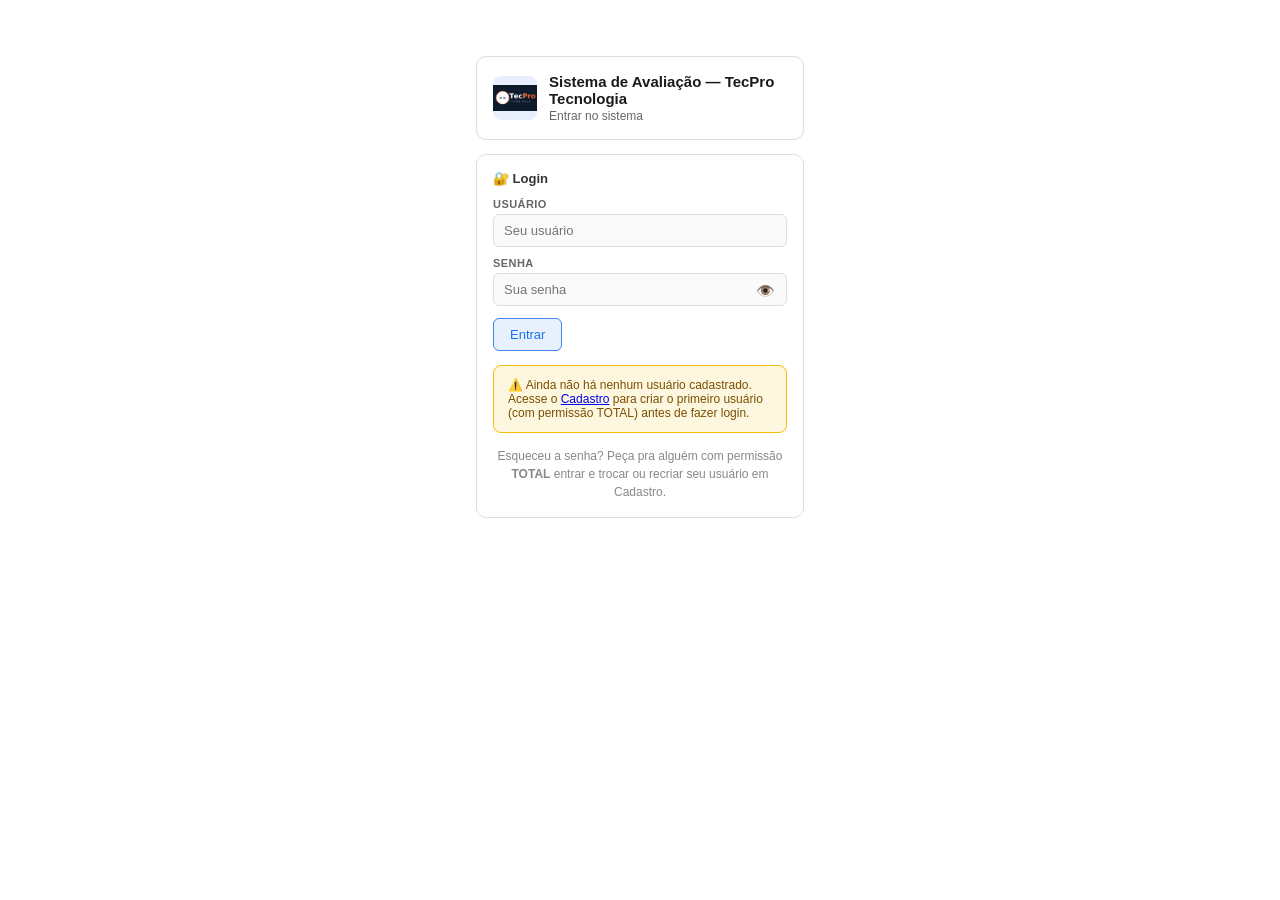
==== commit 0254d234: "Rebrand: substitui logo e menções da FAETERJ por TecPro Tecnologia Troca o logo em todas as telas (l" ====
--- a/pages/index.html
+++ b/pages/index.html
@@ -44,8 +44,8 @@
 
   <!-- CABEÇALHO INSTITUCIONAL -->
   <div class="inst-header">
-    <img src="../img/logo_oficial_FAETERJ.jpeg" alt="Logo FAETERJ" class="inst-header-logo">
-    <span>FAETERJ- Faculdade de Tecnologia do Estado do Rio de Janeiro</span>
+    <img src="../img/logo_tecpro.png" alt="Logo TecPro Tecnologia" class="inst-header-logo">
+    <span>TecPro Tecnologia</span>
   </div>
 
   <!-- BOAS-VINDAS -->
